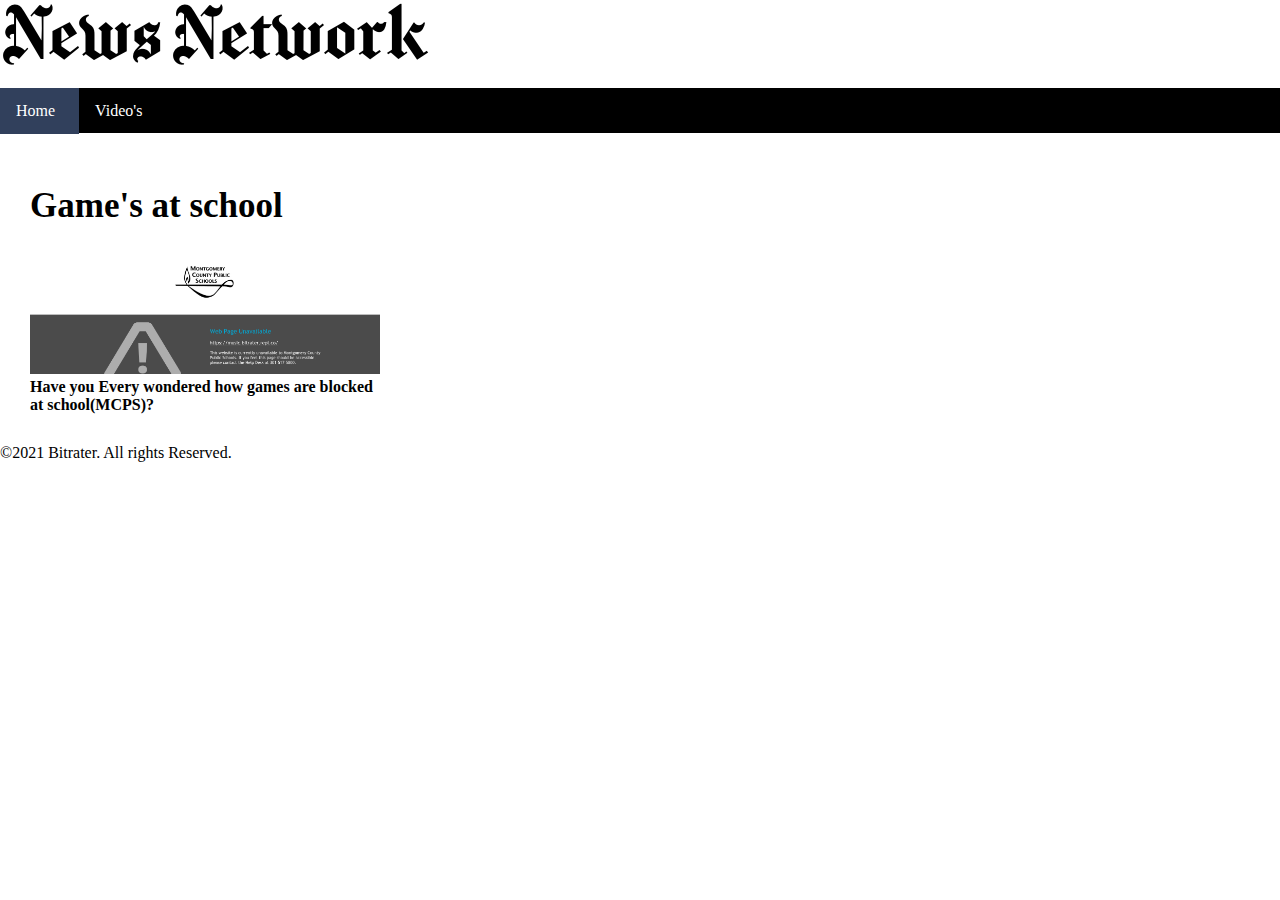
==== index.html @ 2ef8fc72 "..." ====
<!DOCTYPE html>
<html>
  <head>
    <meta charset="utf-8">
    <meta name="viewport" content="width=device-width">
    <title>News Network Home</title>
    <link rel="stylesheet" href="https://cdnjs.cloudflare.com/ajax/libs/font-awesome/4.7.0/css/font-awesome.min.css">
    <link href="style.css" rel="stylesheet" type="text/css" />
    <link rel="icon" href="logo/fav.png">
  </head>
  <body>
    <img src='logo/title.png' style='margin:3px;'/>
    <ul class='topnav' id='topnav'>
    <li><a class='active' onclick="location.href='index.html'">Home&nbsp;&nbsp;</a></li>
    <li><a onclick="location.href='videos.html'">Video's&nbsp;&nbsp;</a></li>
    </ul>
    <!--
    <div class='card' onclick="location.href='weather.html'">
      <h1 class='frontlink'>Weather Forcast</h1>
      <div class='container'>
      <img src='maps/noaa.gif' class='mainpic opacityimg'><i class="opacityimg fa fa-play-circle-o centered"></i></img></div>
      March 16-17 Weather Forcast 2021
      
    
    </div>-->
    <div id='art123'>

    </div>
    <div id='art1'>
      <button id='close1' onclick='document.getElementById("art1").style.display = "none";'>&#10006;</button>
      <h1 id='head1'></h1>
      <img id='img1' src='' />
      <h3 id='head2'></h3>
      <span id='date1'></span>
      <p id='art2'></p>
      <br><br><br><br><br><br><br><br><br><br><br><br><br>
      <i id='cit1'></i>
      <br><br>
    </div>
    <footer class='ff'>
    ©2021 Bitrater. All rights Reserved.
    </footer>
    <script src="script.js"></script>
  </body>
</html>
---- style.css ----
body,html{height:100%;margin:0;}
body {
  background-color:white;
  color:black;
  font-family: 'Times New Roman', Times, serif;
}
/*Navigation-bar background layer*/
ul {
  background-color: rgb(0, 0, 0);
  list-style-type: none;
  height: 45px;
  position: -webkit-sticky;
  position: sticky;
  top: 0;
  margin:none;
  padding:0;
  z-index:1000;
}
/*Navigation-bar links positioning*/
li {
  float: left;
  display: inline;
}
/*Navigation-bar link boxes and text positioning*/
li a {
  display: block;
  padding: 14px 16px;
  text-align: center;
  color:rgb(255, 255, 255);
  text-decoration:none;
}
/*[Navigation-bar]For all the links hovered over only the one with 'active' class will not turn red*/
li a:hover:not(.active) {
  background-color: rgba(255, 255, 255, 0.295);
  cursor: pointer;
  color:rgb(206, 203, 203);
  text-decoration:none;
}
/*[Navigation-bar]The active class will be this background color*/
.active {
  background-color: rgb(49, 64, 92);
  color:rgb(255, 255, 255);
  text-decoration:none;
}
.active:hover {
  cursor: pointer;
  color:white;
}
.video {
  width:50%;
  height:auto;
}
.mainpic {
  width:350px;
  height:auto;
}
.card {
  margin:20px;
  width:350px;
  padding:10px;
  /*background-color:rgb(192, 192, 192);
  border:2px solid rgb(192, 192, 192);
  border-radius:20px;
  box-shadow: 0px 0px 5px 1px black;*/
  font-weight: 900;
}
.card:hover {
  /*box-shadow: 0px 0px 20px 1px black;*/
  cursor:pointer;
}
.centered {
  position:absolute;
  top:45%;
  left:50%;
  transform:translate(-50%,-50%);/*box-shadow: 0px 0px 50px 5px black;*/
  font-size:100px;
}
.container{position:relative;text-align:center;color:rgb(141, 140, 140);}
a {
  color:rgb(79, 79, 168);
  text-decoration:none;
  }
a:hover {
  color:rgb(104, 104, 223);
  text-decoration:underline;
}
.opacityimg {
  transition:0.25s linear;
}
.opacityimg:hover {
  opacity:0.9;
}
.frontlink {
  color:rgb(0, 0, 0);
  text-decoration:none;
  font-size:35px;
}
.frontlink:hover {
  color:rgb(0, 0, 0);
  /*text-decoration:underline;*/
  font-size:35px;
}
.biggest-title {
  font-size:60px;
  color:black;
}
hr {
  color:black;
  background-color:black;
}
video {
  margin-inline-start: 10px;
}
#art123 {
  width:100%;
  height:auto;
}
/*
art1
art2
head1
head2
img1
cit1
date1
close1
*/
#art1 {
  position: fixed;
  top:0;
  left:0;
  width:100%;
  height:100%;
  overflow: auto;
  background-color:white;
  color:black;
  z-index:9999;
  padding:20px;
  display:none;
}
#close1 {
  background-color:transparent;
  color: rgba(255, 255, 255, 0.562);
  font-weight:bold;
  position:fixed;
  top:0;
  right:0;
  margin:20px;
  font-size:30px;
  border:none;
  outline:none;
  transition:0.25s linear;
}
#close1:hover {
  color:white;
  cursor:pointer;
}
#head1 {
  font-size:40px;
  font-weight:bold;
  color:rgb(44, 75, 95);
  
}
#head2 {
  font-size:25px;
  font-weight:bold;
}
#date1 {
  color:grey;
  font-size:10px;
}
#img1 {
  width:80%;
  display: flex;
  align-self:center;
}
#art2 {
  width:70%;
}
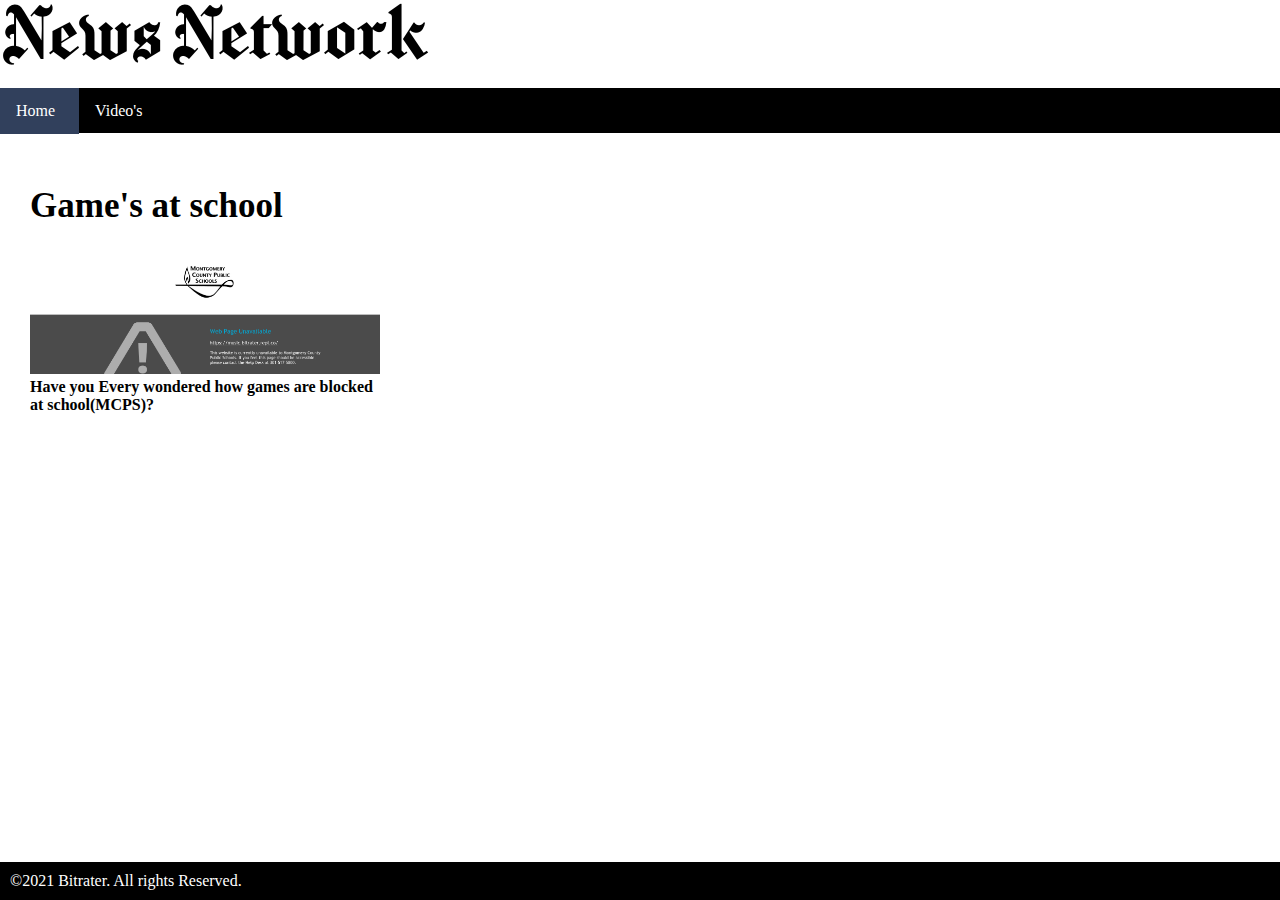
==== commit e98dab1f: "..." ====
--- a/index.html
+++ b/index.html
@@ -37,7 +37,7 @@
       <i id='cit1'></i>
       <br><br>
     </div>
-    <footer class='ff'>
+    <footer>
     ©2021 Bitrater. All rights Reserved.
     </footer>
     <script src="script.js"></script>
--- a/style.css
+++ b/style.css
@@ -177,3 +177,11 @@
 #art2 {
   width:70%;
 }
+footer {
+  background-color:black;
+  position: absolute;
+  bottom:0;
+  width:100%;
+  color:white;
+  padding: 10px;
+}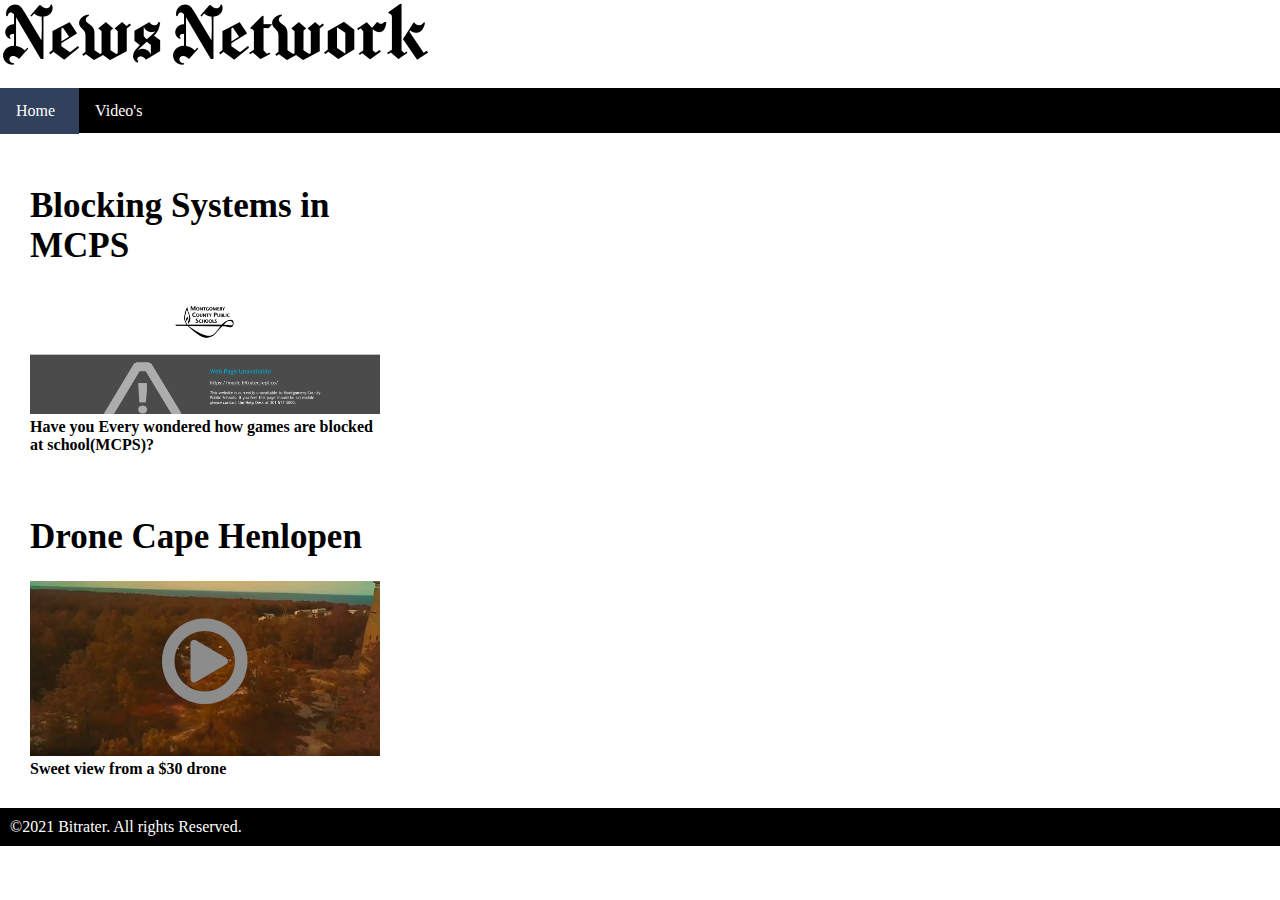
==== commit 90ee236a: "..." ====
--- a/index.html
+++ b/index.html
@@ -7,9 +7,10 @@
     <link rel="stylesheet" href="https://cdnjs.cloudflare.com/ajax/libs/font-awesome/4.7.0/css/font-awesome.min.css">
     <link href="style.css" rel="stylesheet" type="text/css" />
     <link rel="icon" href="logo/fav.png">
+    <meta name="viewport" content="width=device-width, initial-scale=1.0">
   </head>
   <body>
-    <img src='logo/title.png' style='margin:3px;'/>
+    <img src='logo/title.png' style='margin:3px;' id='mn1'/>
     <ul class='topnav' id='topnav'>
     <li><a class='active' onclick="location.href='index.html'">Home&nbsp;&nbsp;</a></li>
     <li><a onclick="location.href='videos.html'">Video's&nbsp;&nbsp;</a></li>
--- a/style.css
+++ b/style.css
@@ -47,8 +47,11 @@
   color:white;
 }
 .video {
-  width:50%;
+  width:75%;
   height:auto;
+  margin-left: auto;
+  margin-right: auto;
+  display:block;
 }
 .mainpic {
   width:350px;
@@ -179,9 +182,16 @@
 }
 footer {
   background-color:black;
-  position: absolute;
-  bottom:0;
   width:100%;
   color:white;
-  padding: 10px;
+  padding: 10px 0px 10px 10px;
+}
+#des1 {
+  color:grey;
+}
+@media only screen and (max-width: 1200px) {
+  #mn1 {
+    width:100%;
+  }
+  
 }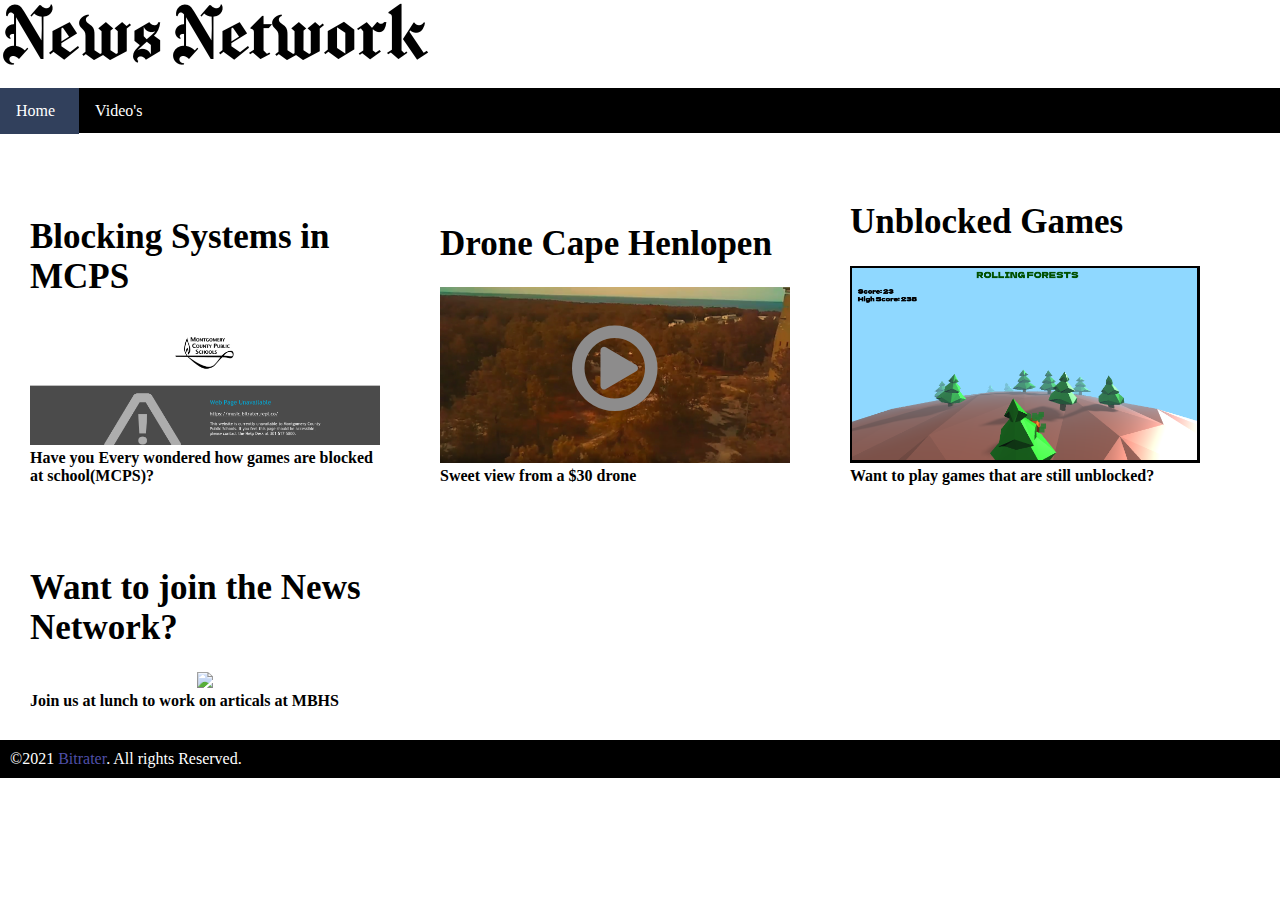
==== commit 0061f93a: "..." ====
--- a/index.html
+++ b/index.html
@@ -39,7 +39,7 @@
       <br><br>
     </div>
     <footer>
-    ©2021 Bitrater. All rights Reserved.
+    ©2021 <a href='https://bitrater.repl.co'>Bitrater</a>. All rights Reserved.
     </footer>
     <script src="script.js"></script>
   </body>
--- a/style.css
+++ b/style.css
@@ -66,6 +66,7 @@
   border-radius:20px;
   box-shadow: 0px 0px 5px 1px black;*/
   font-weight: 900;
+  display: inline-block;
 }
 .card:hover {
   /*box-shadow: 0px 0px 20px 1px black;*/
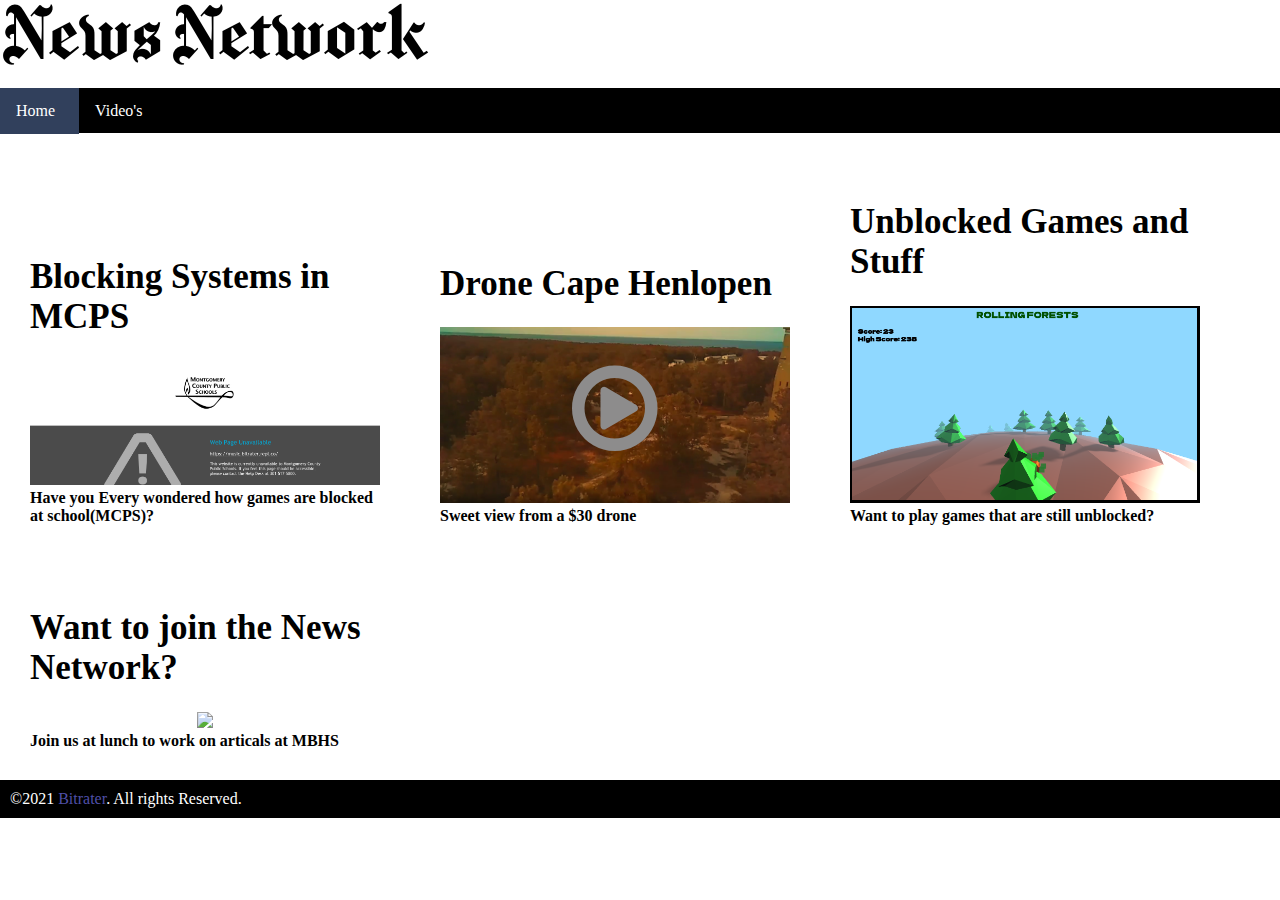
==== commit 1f139b5e: "..." ====
--- a/index.html
+++ b/index.html
@@ -1,3 +1,4 @@
+<!--https://darkninja1.github.io/News-Network/index.html-->
 <!DOCTYPE html>
 <html>
   <head>
--- a/style.css
+++ b/style.css
@@ -1,4 +1,4 @@
-body,html{height:100%;margin:0;}
+body,html{margin:0;padding:0;}
 body {
   background-color:white;
   color:black;
@@ -190,6 +190,18 @@
 #des1 {
   color:grey;
 }
+.head21 {
+  color:black;
+  transition: 0.25s linear;
+}
+.head21:hover {
+  color:rgb(53, 96, 175);
+}
+/*Github Pages Special*/
+.silex-runtime .website-min-width {
+  min-width:0;
+}
+/*End*/
 @media only screen and (max-width: 1200px) {
   #mn1 {
     width:100%;
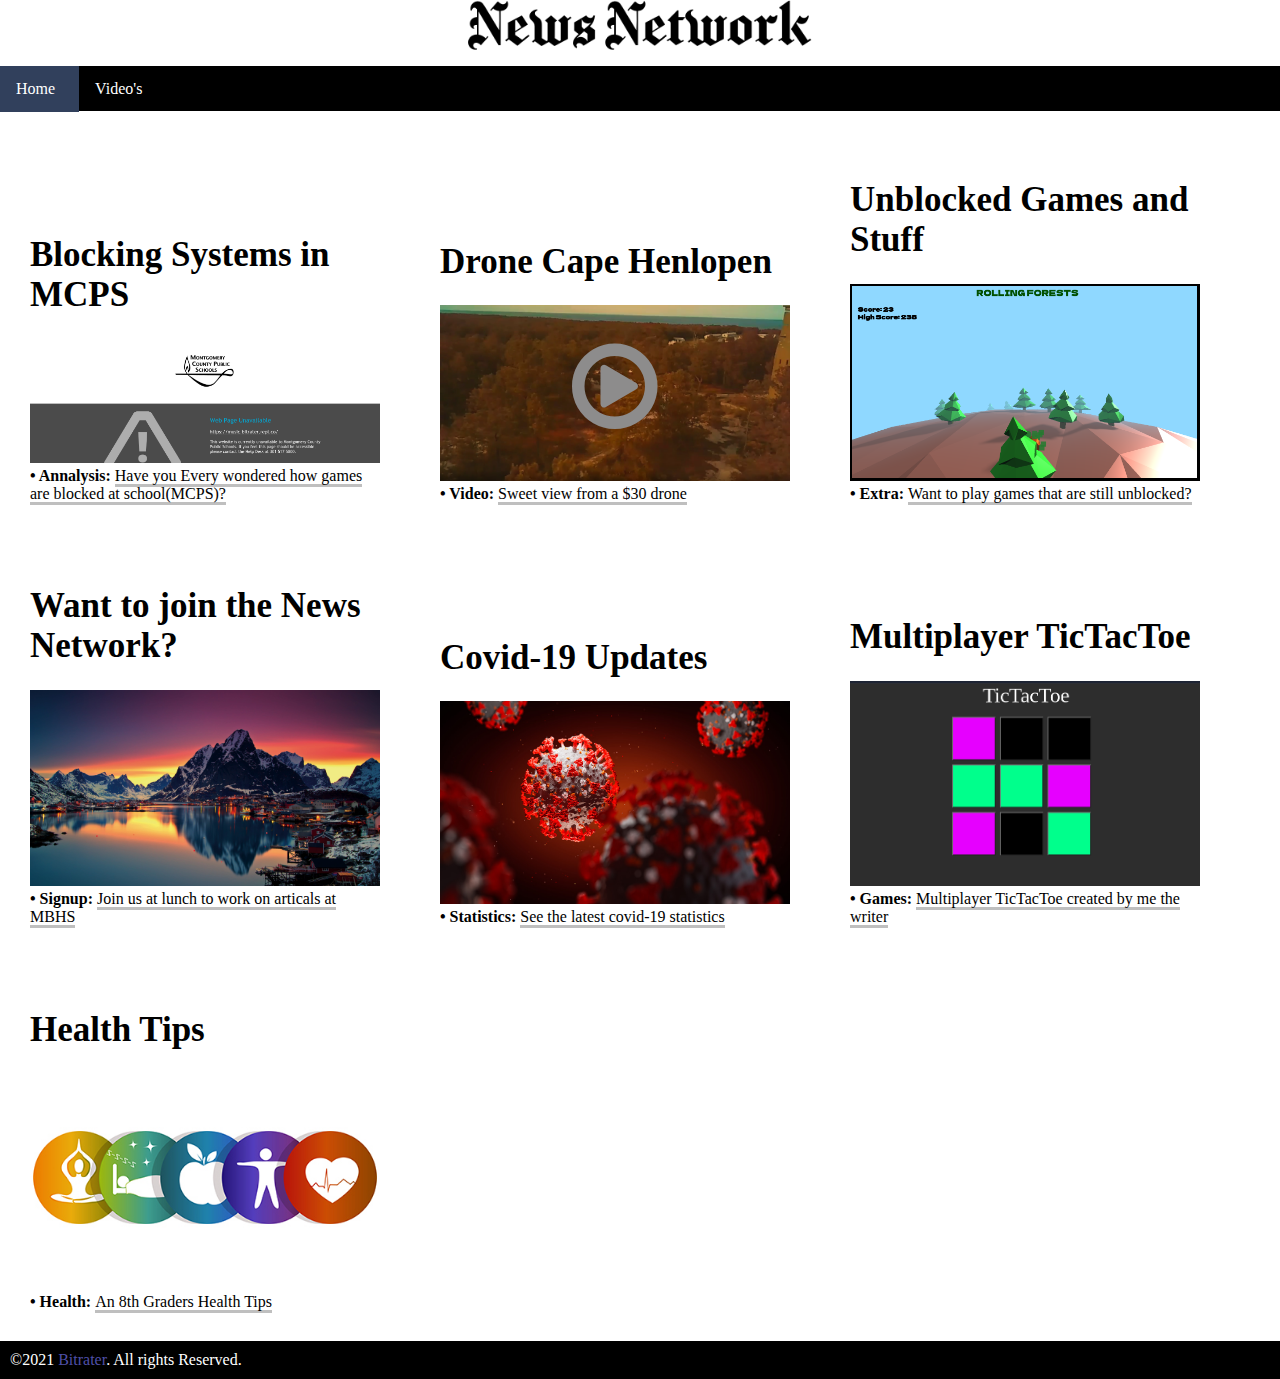
==== commit d4590b07: "..." ====
--- a/index.html
+++ b/index.html
@@ -11,7 +11,7 @@
     <meta name="viewport" content="width=device-width, initial-scale=1.0">
   </head>
   <body>
-    <img src='logo/title.png' style='margin:3px;' id='mn1'/>
+    <img src='logo/title.png' id='mn1'/>
     <ul class='topnav' id='topnav'>
     <li><a class='active' onclick="location.href='index.html'">Home&nbsp;&nbsp;</a></li>
     <li><a onclick="location.href='videos.html'">Video's&nbsp;&nbsp;</a></li>
--- a/style.css
+++ b/style.css
@@ -3,6 +3,7 @@
   background-color:white;
   color:black;
   font-family: 'Times New Roman', Times, serif;
+  
 }
 /*Navigation-bar background layer*/
 ul {
@@ -43,6 +44,7 @@
   text-decoration:none;
 }
 .active:hover {
+  text-decoration:none;
   cursor: pointer;
   color:white;
 }
@@ -98,9 +100,10 @@
   color:rgb(0, 0, 0);
   text-decoration:none;
   font-size:35px;
+  transition: 0.1s linear;
 }
 .frontlink:hover {
-  color:rgb(0, 0, 0);
+  color:rgb(22, 111, 163);
   /*text-decoration:underline;*/
   font-size:35px;
 }
@@ -191,20 +194,43 @@
   color:grey;
 }
 .head21 {
-  color:black;
-  transition: 0.25s linear;
+  font-weight:400;
+  color:black;
+  transition: 0.1s linear;
 }
 .head21:hover {
   color:rgb(53, 96, 175);
+}
+.head23 {
+  font-weight:400;
+  color:black;
+  border-bottom: 3px solid rgba(128, 128, 128, 0.5);
+  transition: 0.1s linear;
+}
+.head23:hover {
+  border:none;
+  color:rgb(53, 96, 175);
+}
+.bbb {
+  font-weight:bold;
+  color:black;
 }
 /*Github Pages Special*/
 .silex-runtime .website-min-width {
   min-width:0;
 }
+#mn1 {
+  height:50px;
+  max-width:350px;
+  display: block;
+  margin-left: auto;
+  margin-right: auto;
+  
+}
 /*End*/
 @media only screen and (max-width: 1200px) {
   #mn1 {
-    width:100%;
+    width:90%;
   }
   
 }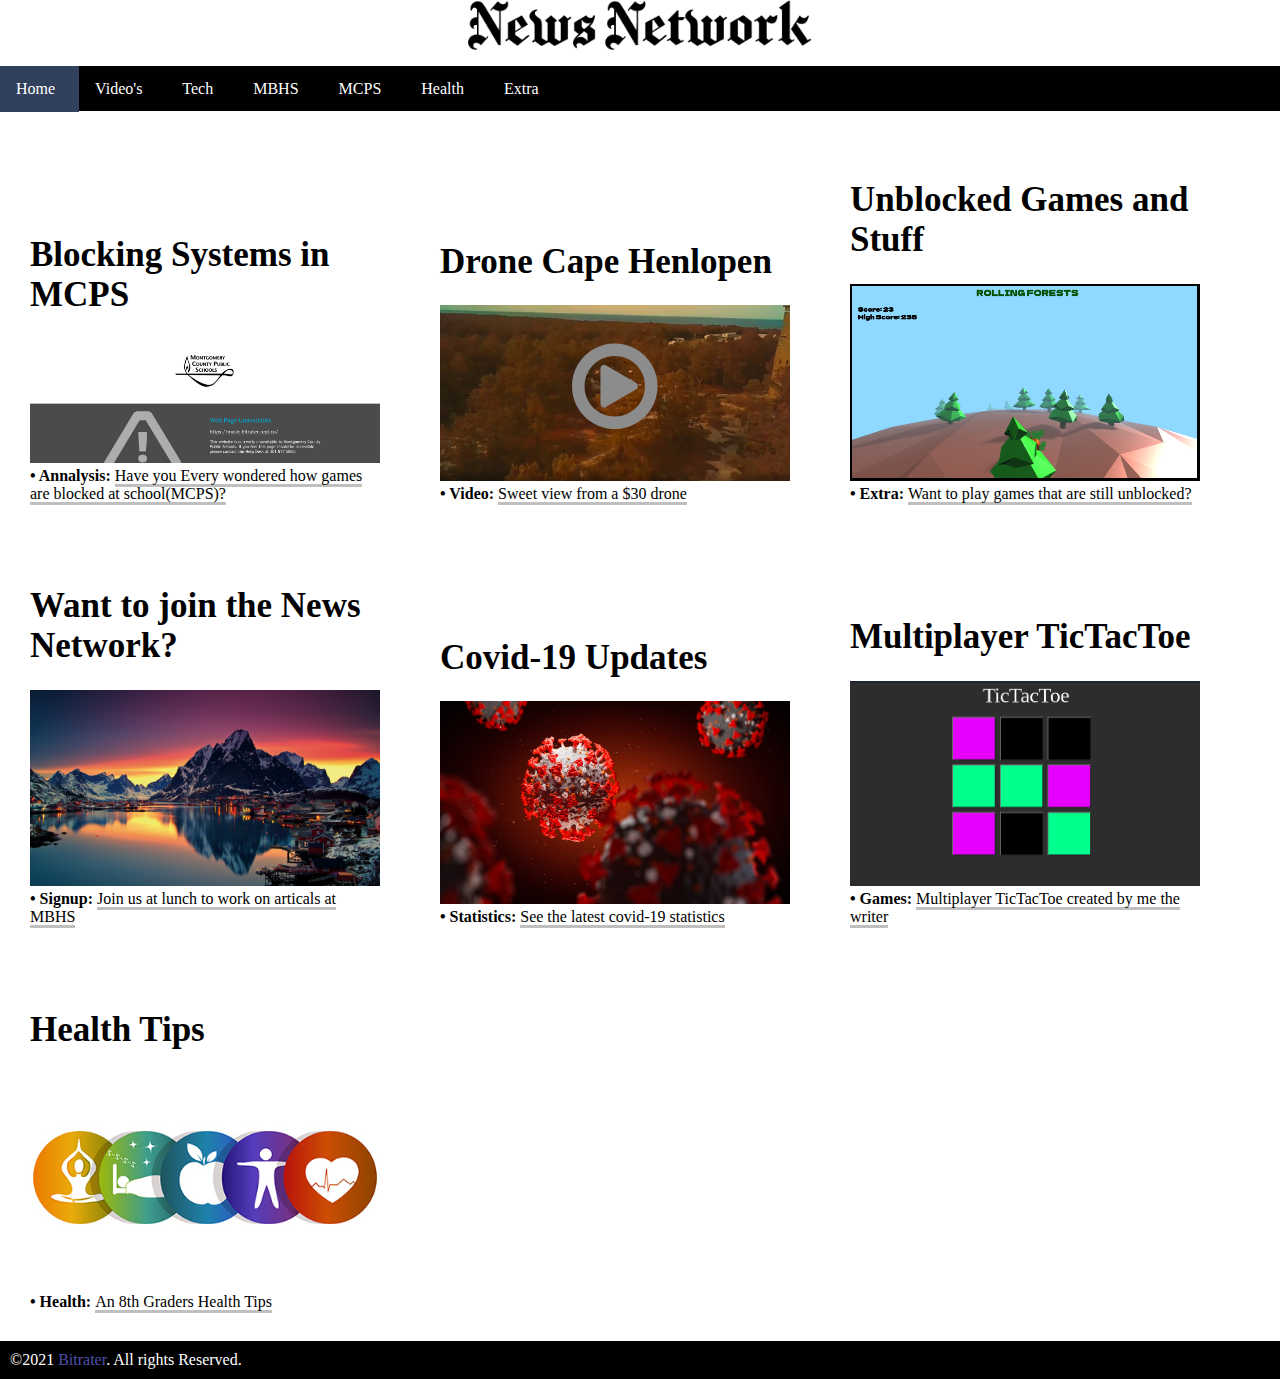
==== commit b037a3a7: "..." ====
--- a/index.html
+++ b/index.html
@@ -15,6 +15,11 @@
     <ul class='topnav' id='topnav'>
     <li><a class='active' onclick="location.href='index.html'">Home&nbsp;&nbsp;</a></li>
     <li><a onclick="location.href='videos.html'">Video's&nbsp;&nbsp;</a></li>
+    <li><a onclick="location.href='tech.html'">Tech&nbsp;&nbsp;</a></li>
+    <li><a onclick="location.href='blair.html'">MBHS&nbsp;&nbsp;</a></li>
+    <li><a onclick="location.href='mcps.html'">MCPS&nbsp;&nbsp;</a></li>
+    <li><a onclick="location.href='health.html'">Health&nbsp;&nbsp;</a></li>
+    <li><a onclick="location.href='extra.html'">Extra&nbsp;&nbsp;</a></li>
     </ul>
     <!--
     <div class='card' onclick="location.href='weather.html'">
@@ -25,6 +30,7 @@
       
     
     </div>-->
+    
     <div id='art123'>
 
     </div>
@@ -42,6 +48,21 @@
     <footer>
     ©2021 <a href='https://bitrater.repl.co'>Bitrater</a>. All rights Reserved.
     </footer>
+    
     <script src="script.js"></script>
+    <script>
+      for (var i = 0;i < head1.length;i++) {
+        if (type[i] == "vid") {
+          
+          document.getElementById('art123').innerHTML += "<div class='card' onclick='artshow("+i+")'><h1 class='frontlink'>"+head1[i]+"</h1><div class='container'><img src='"+img1[i]+"' class='mainpic opacityimg'><i class='opacityimg fa fa-play-circle-o centered'></i></img></div><span class='head21'><span class='bbb'>•</span><b> "+type2[i]+": </b><span class='head23'>"+head2[i]+"</span></div>";
+          
+        }
+        else {
+          document.getElementById('art123').innerHTML += "<div class='card' onclick='artshow("+i+")'><h1 class='frontlink'>"+head1[i]+"</h1><div class='container'><img src='"+img1[i]+"' class='mainpic opacityimg'></img></div><span class='head21'><span class='bbb'>•</span><b> "+type2[i]+": </b><span class='head23'>"+head2[i]+"</span></div>";
+          
+          
+        }
+      }
+    </script>
   </body>
 </html>--- a/style.css
+++ b/style.css
@@ -118,7 +118,7 @@
 video {
   margin-inline-start: 10px;
 }
-#art123 {
+#art123,#tech,#blair,#mcps,#health,#extra {
   width:100%;
   height:auto;
 }
@@ -227,10 +227,18 @@
   margin-right: auto;
   
 }
+.title1 {
+  font-size:40px;
+  color:rgb(31, 131, 177);
+  text-align:center;
+}
 /*End*/
 @media only screen and (max-width: 1200px) {
   #mn1 {
     width:90%;
   }
+  .title1 {
+    text-align:left;
+  }
   
 }